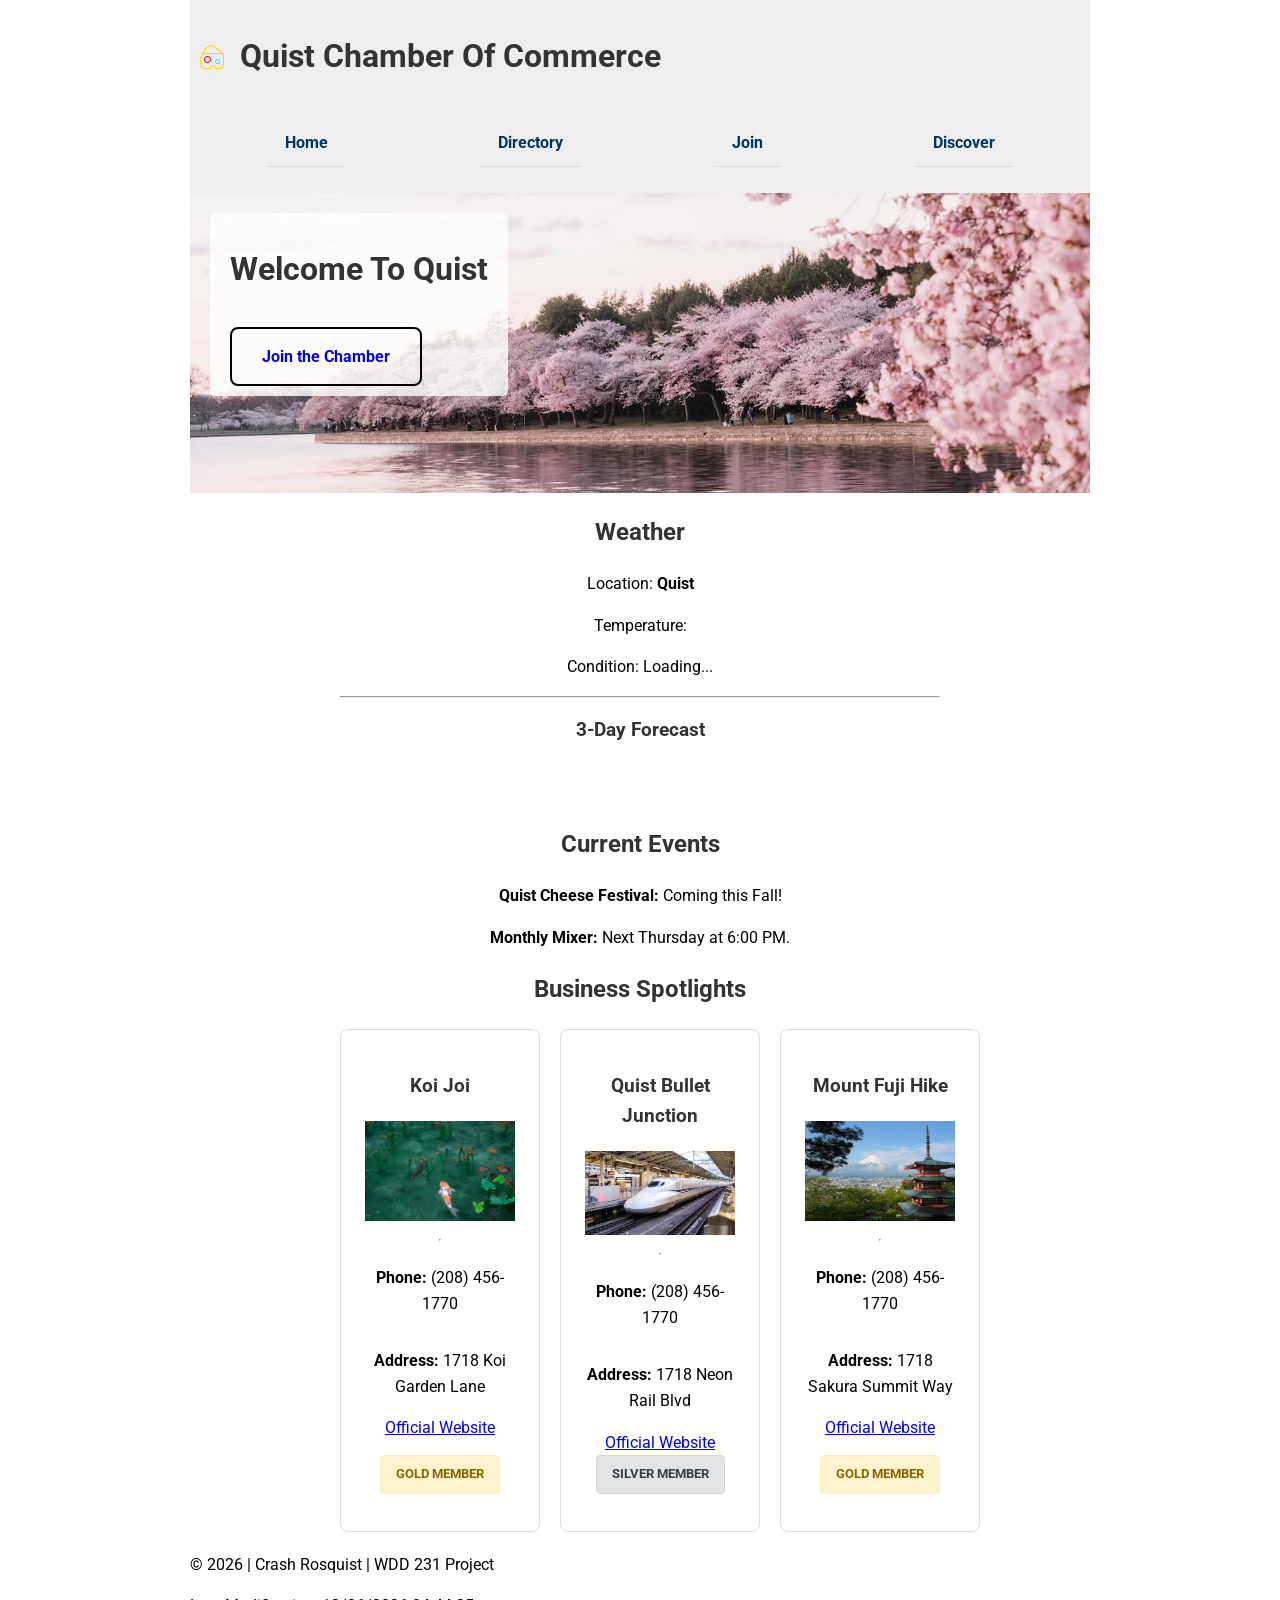
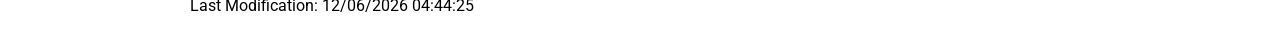
==== chamber/index.html @ 44cecfe4 "lotta changes" ====
<!DOCTYPE html>
<html lang="en-US">

<head>
    <meta charset="UTF-8">
    <meta name="viewport" content="width=device-width, initial-scale=1.0">
    <meta name="description" content="The home page for Quist Chamber of Commerce, featuring local weather, events, and business spotlights.">
    <meta name="author" content="Crash Rosquist">
    <title>Home | Quist Chamber Of Commerce</title>

    <meta property="og:title" content="Quist Chamber Of Commerce">
    <meta property="og:type" content="website">
    <meta property="og:description" content="Welcome to the Quist Chamber of Commerce. Explore our community, weather, and local businesses.">
    <meta property="og:image" content="https://crashrosquist-crypto.github.io/wdd231/chamber/images/hero.jpg">
    <meta property="og:url" content="https://crashrosquist-crypto.github.io/wdd231/chamber/index.html">

    <link rel="stylesheet" href="styles/normalize.css">
    <link rel="stylesheet" href="styles/base.css">
    <link rel="stylesheet" href="styles/larger.css">

    <link rel="icon" href="images/favicon.ico">
    <link rel="preconnect" href="https://fonts.googleapis.com">
    <link rel="preconnect" href="https://fonts.gstatic.com" crossorigin>
    <link href="https://fonts.googleapis.com/css2?family=Roboto:wght@400;700&display=swap" rel="stylesheet">
    
    <script src="scripts/main.js" type="module"></script>
</head>

<body>
    <header>
        <img src="images/cheese.svg" alt="Quist Chamber Logo">
        <h1>Quist Chamber Of Commerce</h1>
        <button id="nav-button" class="hamburger" aria-label="Toggle Navigation"></button>
        <nav id="nav-bar" class="navigation">
            <ul>
                <li class="active"><a href="index.html">Home</a></li>
                <li><a href="directory.html">Directory</a></li>
                <li><a href="join.html">Join</a></li>
                <li><a href="discover.html">Discover</a></li>
            </ul>
        </nav>
    </header>

    <main>
        <section class="hero">
            <img src="images/hero.jpg" alt="Beautiful Cherry Blossoms in Quist City">
            <div class="hero-label">
                <h1>Welcome To Quist</h1>
                <a href="join.html" class="cta-button">Join the Chamber</a>
            </div>
        </section>

        <section id="weather">
            <h2>Weather</h2>
            <div class="weather-info">
                <p>Location: <strong>Quist</strong></p>
                <p>Temperature: <span id="current-temp"></span></p>
                <p>Condition: <span id="weather-description">Loading...</span></p>
                <hr>
                <h3>3-Day Forecast</h3>
                <ul id="forecast-list">
                    </ul>
            </div>
        </section>

        <section id="events">
            <h2>Current Events</h2>
            <div class="event-card">
                <p><strong>Quist Cheese Festival:</strong> Coming this Fall!</p>
                <p><strong>Monthly Mixer:</strong> Next Thursday at 6:00 PM.</p>
            </div>
        </section>

        <section id="spotlights">
            <h2>Business Spotlights</h2>
            <div class="spotlight-cards">
                </div>
        </section>
    </main>

    <footer>
        <div class="footer-info">
            <p>&copy; <span id="currentyear"></span> | Crash Rosquist | WDD 231 Project</p>
            <p id="lastModified"></p>
        </div>
    </footer>
</body>

</html>
---- chamber/styles/base.css ----
* {
  box-sizing: border-box;
}

body {
  font-family: 'Roboto', sans-serif;
  line-height: 1.6;
  color: #333;
  margin: 0;
  padding: 0;
}

h1,
h2,
h3 {
  font-weight: 700;
  color: #333;
}

header {
  display: grid;
  grid-template-columns: 24px auto 44px;
  align-items: center;
  column-gap: 1rem;
  padding: 10px;
  background-color: #eee;
  width: 100%;
  box-sizing: border-box;
}


header img {
  width: 24px;
  height: 24px;
  justify-self: center;
  align-self: center;
  object-fit: contain;

}

.hamburger {
  width: 44px;
  height: 44px;
  background: none;
  border: none;
  font-size: 2rem;
  cursor: pointer;
}

.hamburger::before {
  content: "\2630";
}

.hamburger.show::before {
  content: "\00D7";
}

.navigation {
  display: none;
  grid-column: 1/4;
  list-style: none;
  padding: 0;
  margin: 0;
}

.navigation.show {
  display: block;
}

.navigation ul {
  list-style: none;
  padding: 0;
  justify-content: space-around;
}

.navigation li {
  padding: 10px;
  border-bottom: 1px solid #ddd;
}

.home-container {
  display: block;
  padding: 20px;
}

.home-container img {
  width: 100%;
  height: auto;
  margin-top: 20px;
}

.home-container p {
  display: flex;

}

.section-title {
  background-color: black;
  color: #ffffff;
  padding: 0.5rem;
  margin-bottom: 0;
  text-align: center;

}

.profile-photo {
  margin-top: 3rem;
}

.about-text p {
  background-color: gray;

  margin: 0;
}

#course-list-container {
  display: flex;
  flex-wrap: wrap;
  gap: 15px;
  padding: 20px;
  justify-content: center;
}

.course-card {
  background-color: #ddd;
  padding: 15px;
  border-radius: 5px;
  min-width: 120px;
  text-align: center;
  font-weight: bold;
}

.completed {
  background-color: #4c5c68;
  color: white;
}

.filters {
  display: flex;
  justify-content: center;
  gap: 1px;
  margin: 20px 0;
  margin-bottom: 2rem;
}

.course-heading {
  background-color: #000000;
  color: white;
  text-align: center;
  margin-top: 2rem;
}

.filters button {
  padding: 10px 25px;
  background-color: #eee;
  border: 1px solid #ccc;
  cursor: pointer;
  transition: 0.3s;
}

.filters button:hover {
  background-color: #4c5c68;
  color: white;
}

#total-credits {
  text-align: center;
  font-size: 1.4rem;
  font-weight: 700;
  margin: 30px 0;
  color: #2c3e50;
  border-radius: 8px;
  border-left: 5px solid #4c5c68;
  border-right: 5px solid #4c5c68;
}

p {
  color: #000000;
}

.hero {
  position: relative;
  width: 100%;
  height: 300px;
  overflow: hidden;
  margin: 0;
}

.hero img {
  width: 100%;
  height: 100%;
  display: block;
  object-fit: cover;
}

.hero-label {
  position: absolute;
  top: 20px;
  left: 20px;
  background: rgba(255, 255, 255, 0.8);
  padding: 10px 20px;
  border-radius: 5px;
  font-weight: bold;
  color: #333;
}

#members-container {
  margin: 1rem auto;
  padding: 0.5rem;
}

#member-container img {
  max-width: 100%;
  height: auto;
  display: block;
}

#grid, #list {
  margin: 10px;
  padding: 10px 20px;
}

.grid {
  display: grid;
  grid-template-columns: 1fr;
  gap: 1.5rem;
}

.grid section {
  border: 1px solid #ddd;
  background-color: #fff;
  padding: 1rem;
  text-align: center;
  border-radius: 8px;
  box-shadow: 0 2px 5px rgba(0,0,0,0.1);
  min-height: 400px;
  display: flex;
  flex-direction: column;
  justify-content: space-between;
}

.grid img {
  width: 100%;
  max-width: 200px;
  aspect-ratio: 17 / 10;
  height: auto;
  object-fit: cover;
  margin-bottom: 1rem;
  background-color: #f0f0f0;
}

.list {
  display: flex;
  flex-direction: column;
}

.list section {
  padding: 10px;
  border-bottom: 1px solid #ccc;
  display: block;
  text-align: left;
}

.list section img {
  display: none;
}

.list section h3 {
  font-size: 1.1rem;
  margin: 5px 0;
}

.list section p {
  margin: 2px 0;
  font-size: 0.9rem;
}

.navigation a {
  color: #003366;
  text-decoration: none;
  font-weight: 700;
  padding: 0.5rem;
}

.navigation a:hover {
  color: #000000;
  text-decoration: underline;
}

.menu-controls {
  text-align: center;
  margin: 1.5rem 0;
}

.menu-controls button {
  padding: 12px 24px;
  margin: 0 10px;
  cursor: pointer;
  background-color: #eee;
  border: 1px solid #ccc;
  border-radius: 4px;
}

.cta-button {
  background-color: 005580;
  text-decoration: none;
  padding: 15px 30px;
  border-radius: 8px;
  border: 2px solid black;
  font-weight: bold;
  display: inline-block;
  margin-top: 10px;
}

.cta-button:hover {
  background-color: #FFB7C5;
  box-shadow: 0 4px 10px rgba(0,0,0,0.3);
}

.spotlight-cards {
  display: grid;
  grid-template-columns: 1fr;
  gap: 20px;
  margin: 20px 0;
}

.spotlight-card {
    display: flex;
    flex-direction: column;
    height: 100%; 
    border: 1px solid #ddd;
    border-radius: 8px;
    padding: 1.5rem;
    text-align: center;
    background-color: #fff;
    align-items: center;
}

.spotlight-card img {
    max-width: 150px;
    height: auto;
    margin-bottom: 10px;
}

.membership-label {
    font-weight: bold;
    color: #d4af37; 
    margin-top: 10px;
    text-transform: uppercase;
    font-size: 0.8rem;
}

.membership-label {
    margin-top: auto; 
    display: block;
    padding: 8px 15px;
    font-size: 0.8rem;
    font-weight: bold;
    text-transform: uppercase;
    border-radius: 4px;
}

.gold-status {
    color: #856404; 
    background-color: #fff3cd;
    border: 1px solid #ffeeba;
}

.silver-status {
    color: #383d41;
    background-color: #e2e3e5;
    border: 1px solid #d6d8db;
}

#weather, #events, #spotlights {
    max-width: 600px;
    margin: 20px auto;
    text-align: center;
}

#weather ul {
    list-style-type: disc;
    padding: 0;
    display: inline-block;
    text-align: left;     
}
---- chamber/styles/larger.css ----
@media only screen and (min-width: 38rem) {
    header, main, nav, footer {
        max-width: 900px;
        margin: 0 auto;
    }

    header {
        grid-template-columns: 24px auto;
    }

    .hamburger {
        display: none;
    }
    
    .navigation {
    display: block;
    }

    .navigation ul {
        display: flex;
    }

    .home-container {
        display: grid;
        grid-template-columns: 2fr 1fr;
        gap: 20px;
        align-items: start;
    }

    .home-container img {
        margin-top: 0px;
    }

    .grid {
        grid-template-columns: repeat(3, 1fr);
    }

    .list section {
        display: grid;
        grid-template-columns: 2fr 2fr 1fr 1fr;
        align-items: center;
    }

    .spotlight-cards {
        grid-template-columns: repeat(3,1fr);
    }

    
}
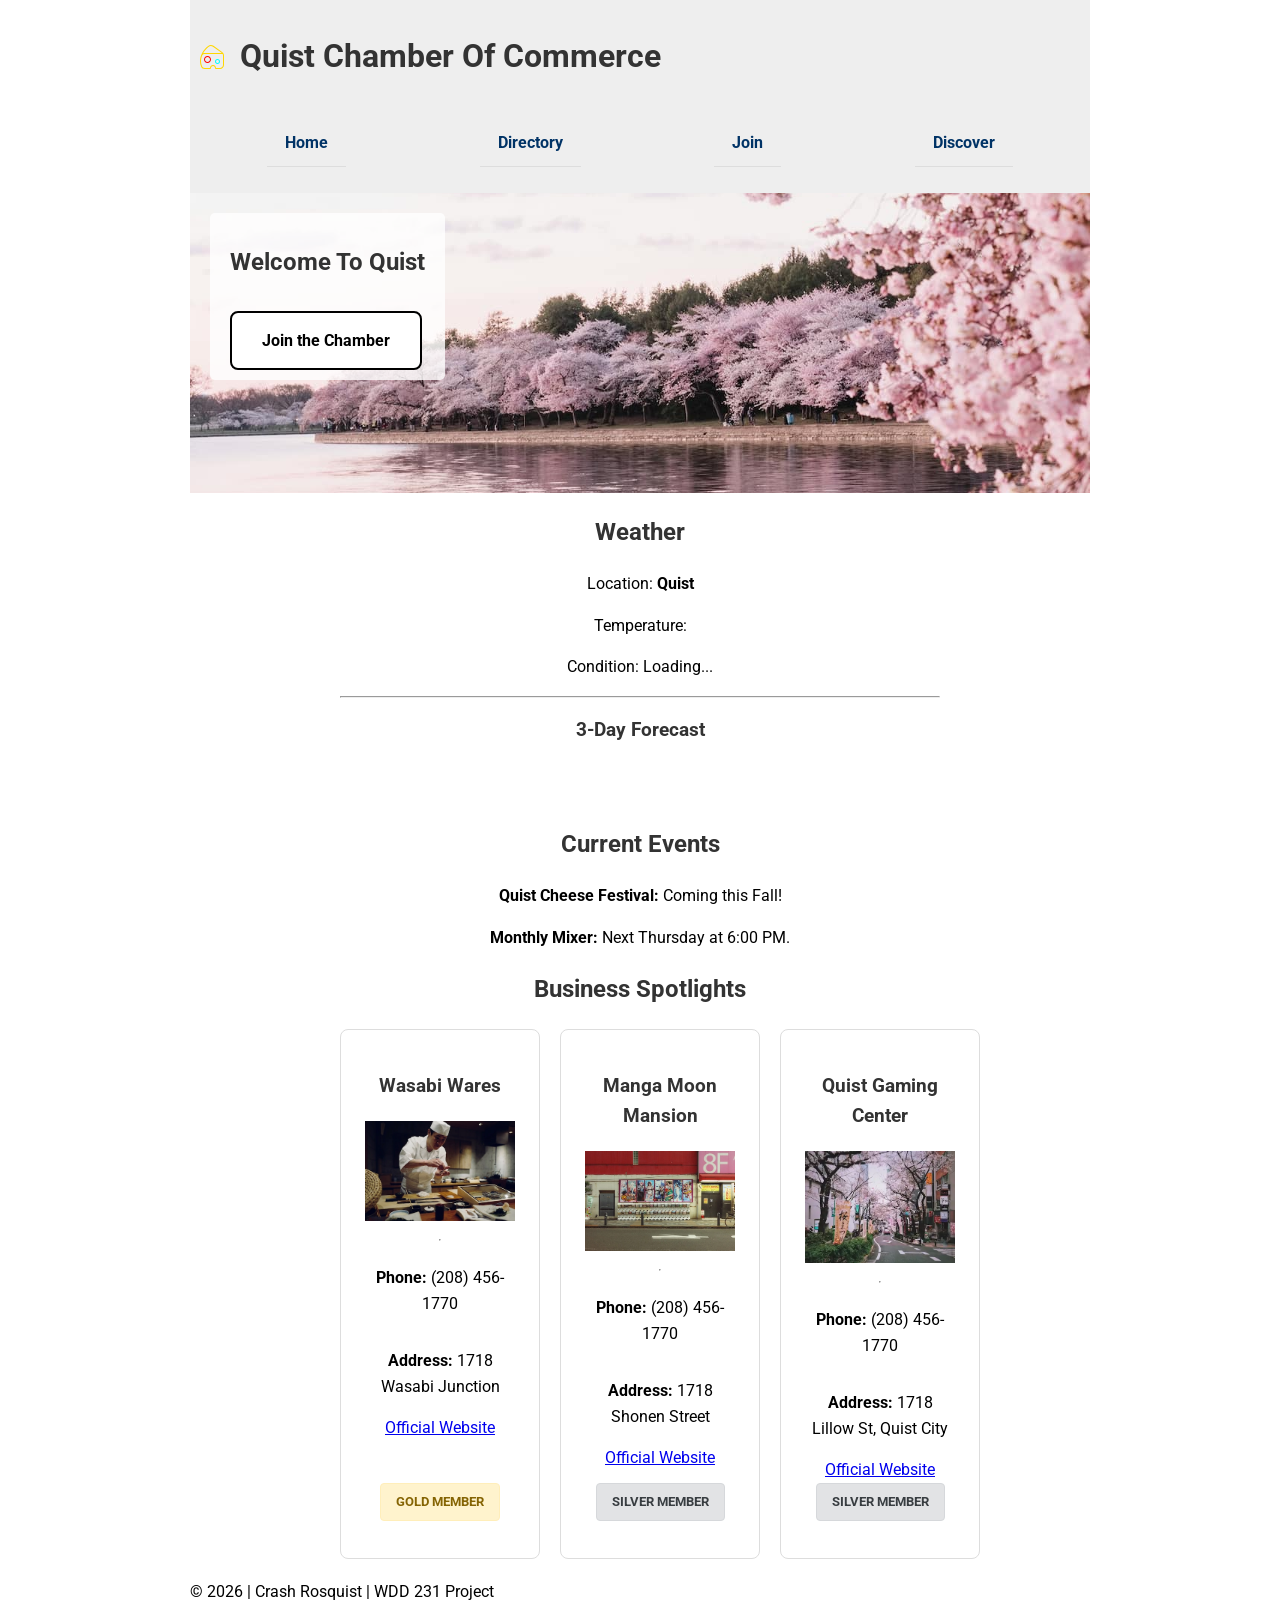
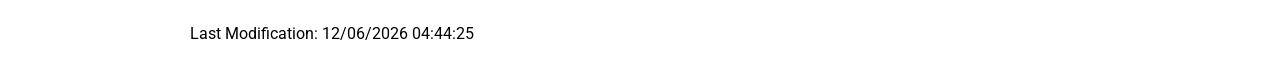
==== commit b9b3f7fc: "final touches?" ====
--- a/chamber/index.html
+++ b/chamber/index.html
@@ -4,13 +4,15 @@
 <head>
     <meta charset="UTF-8">
     <meta name="viewport" content="width=device-width, initial-scale=1.0">
-    <meta name="description" content="The home page for Quist Chamber of Commerce, featuring local weather, events, and business spotlights.">
+    <meta name="description"
+        content="The home page for Quist Chamber of Commerce, featuring local weather, events, and business spotlights.">
     <meta name="author" content="Crash Rosquist">
     <title>Home | Quist Chamber Of Commerce</title>
 
     <meta property="og:title" content="Quist Chamber Of Commerce">
     <meta property="og:type" content="website">
-    <meta property="og:description" content="Welcome to the Quist Chamber of Commerce. Explore our community, weather, and local businesses.">
+    <meta property="og:description"
+        content="Welcome to the Quist Chamber of Commerce. Explore our community, weather, and local businesses.">
     <meta property="og:image" content="https://crashrosquist-crypto.github.io/wdd231/chamber/images/hero.jpg">
     <meta property="og:url" content="https://crashrosquist-crypto.github.io/wdd231/chamber/index.html">
 
@@ -22,7 +24,7 @@
     <link rel="preconnect" href="https://fonts.googleapis.com">
     <link rel="preconnect" href="https://fonts.gstatic.com" crossorigin>
     <link href="https://fonts.googleapis.com/css2?family=Roboto:wght@400;700&display=swap" rel="stylesheet">
-    
+
     <script src="scripts/main.js" type="module"></script>
 </head>
 
@@ -45,7 +47,7 @@
         <section class="hero">
             <img src="images/hero.jpg" alt="Beautiful Cherry Blossoms in Quist City">
             <div class="hero-label">
-                <h1>Welcome To Quist</h1>
+                <h2>Welcome To Quist</h2>
                 <a href="join.html" class="cta-button">Join the Chamber</a>
             </div>
         </section>
@@ -59,7 +61,7 @@
                 <hr>
                 <h3>3-Day Forecast</h3>
                 <ul id="forecast-list">
-                    </ul>
+                </ul>
             </div>
         </section>
 
@@ -74,7 +76,7 @@
         <section id="spotlights">
             <h2>Business Spotlights</h2>
             <div class="spotlight-cards">
-                </div>
+            </div>
         </section>
     </main>
 
--- a/chamber/styles/base.css
+++ b/chamber/styles/base.css
@@ -302,7 +302,8 @@
 }
 
 .cta-button {
-  background-color: 005580;
+  background-color: #ffffff;
+  color: #000000;
   text-decoration: none;
   padding: 15px 30px;
   border-radius: 8px;
@@ -343,14 +344,6 @@
 }
 
 .membership-label {
-    font-weight: bold;
-    color: #d4af37; 
-    margin-top: 10px;
-    text-transform: uppercase;
-    font-size: 0.8rem;
-}
-
-.membership-label {
     margin-top: auto; 
     display: block;
     padding: 8px 15px;
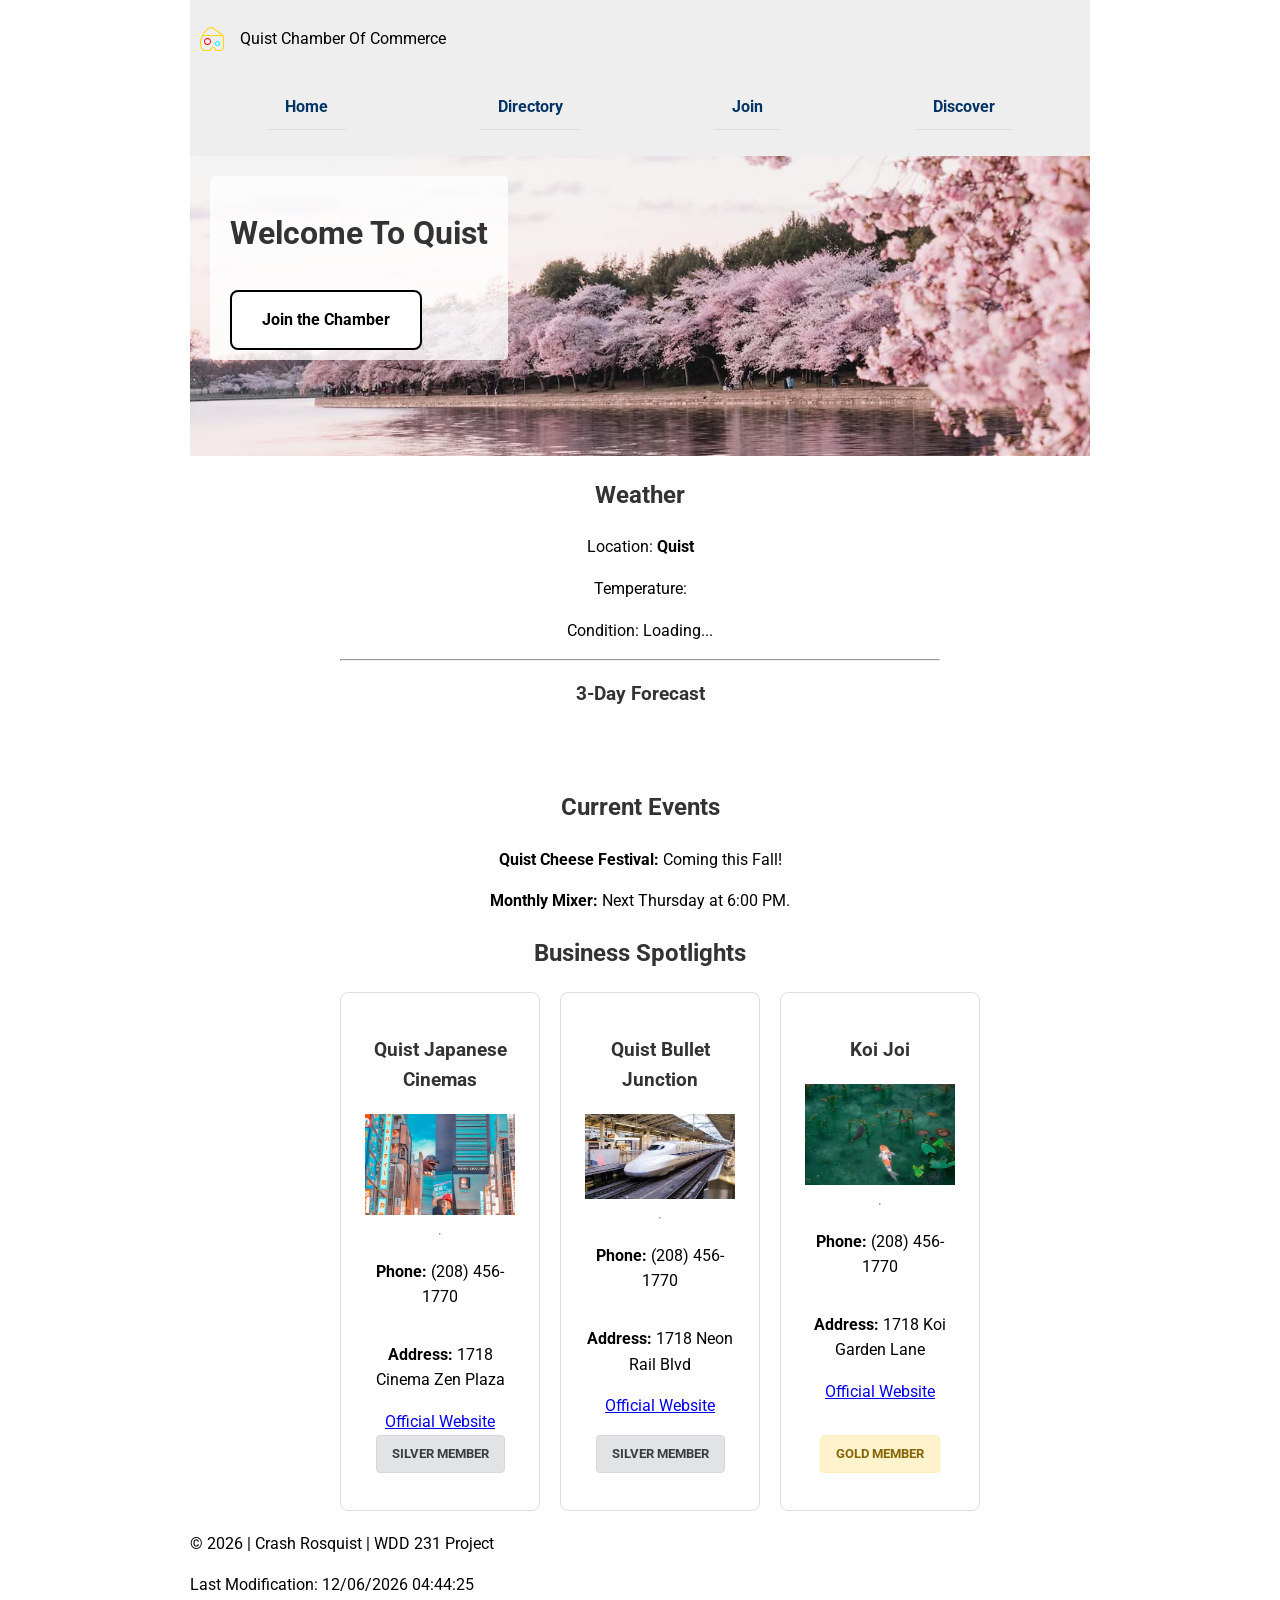
==== commit 31b1e247: "more final touches" ====
--- a/chamber/index.html
+++ b/chamber/index.html
@@ -31,7 +31,7 @@
 <body>
     <header>
         <img src="images/cheese.svg" alt="Quist Chamber Logo">
-        <h1>Quist Chamber Of Commerce</h1>
+        <p>Quist Chamber Of Commerce</p>
         <button id="nav-button" class="hamburger" aria-label="Toggle Navigation"></button>
         <nav id="nav-bar" class="navigation">
             <ul>
@@ -47,7 +47,7 @@
         <section class="hero">
             <img src="images/hero.jpg" alt="Beautiful Cherry Blossoms in Quist City">
             <div class="hero-label">
-                <h2>Welcome To Quist</h2>
+                <h1>Welcome To Quist</h1>
                 <a href="join.html" class="cta-button">Join the Chamber</a>
             </div>
         </section>
